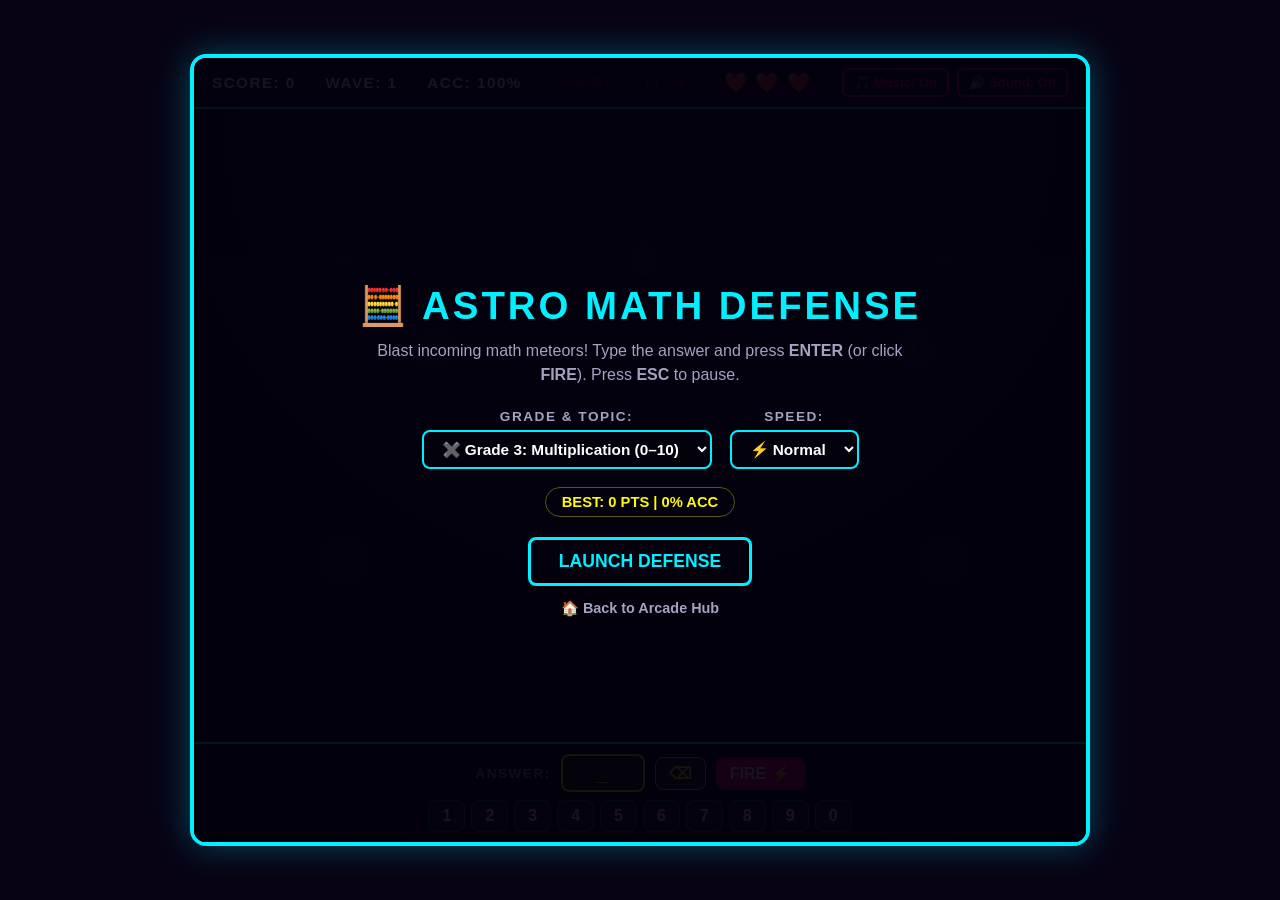
==== astro-math.html @ 4b0ef872 "feat(astro-math): scaffold Astro Math Defense with Grade 3-5 topic selector (T3.1)" ====
<!DOCTYPE html>
<html lang="en">
<head>
    <meta charset="UTF-8">
    <meta name="viewport" content="width=device-width, initial-scale=1.0">
    <title>Astro Math Defense — LAUSD Grade 3+</title>
    <link rel="stylesheet" href="shared/ui.css">
    <link rel="stylesheet" href="astro-math.css">
</head>
<body>
    <div id="game-container">
        <header id="hud">
            <div class="hud-item">SCORE: <span id="score-val">0</span></div>
            <div class="hud-item">WAVE: <span id="wave-val">1</span></div>
            <div class="hud-item">ACC: <span id="acc-val">100%</span></div>
            <div class="hud-item" id="combo-hud">COMBO: <span id="combo-val">0</span> (<span id="mult-val">1.0</span>x)</div>
            <div id="lives-container">
                <span class="heart active">❤️</span>
                <span class="heart active">❤️</span>
                <span class="heart active">❤️</span>
            </div>
            <div class="hud-controls">
                <button id="bgm-toggle" class="control-btn active" type="button">🎵 Music: On</button>
                <button id="sound-toggle" class="control-btn active" type="button">🔊 Sound: On</button>
            </div>
        </header>

        <main id="game-area">
            <div class="starfield"></div>
            <div id="meteors-container"></div>
            <div id="lasers-container"></div>
            <div id="fx-container"></div>

            <!-- Boss Calculator Mothership (T3.3) -->
            <div id="math-boss">
                <div class="boss-body">🛸 CALCULATOR MOTHERSHIP</div>
                <div id="boss-health-container"><div id="boss-health-bar"></div></div>
            </div>

            <!-- Visual Array / Grouping Hint Box -->
            <div id="hint-banner" class="hint-banner"></div>

            <!-- Answer Input Dock + Numpad -->
            <div id="answer-dock">
                <div class="answer-display-row">
                    <span class="answer-label">ANSWER:</span>
                    <span id="answer-input-display" class="answer-box">_</span>
                    <button id="clear-btn" class="numpad-btn action" type="button">⌫</button>
                    <button id="fire-btn" class="numpad-btn fire" type="button">FIRE ⚡</button>
                </div>
                <div id="numpad-grid" class="numpad-grid">
                    <button class="numpad-btn" data-digit="1" type="button">1</button>
                    <button class="numpad-btn" data-digit="2" type="button">2</button>
                    <button class="numpad-btn" data-digit="3" type="button">3</button>
                    <button class="numpad-btn" data-digit="4" type="button">4</button>
                    <button class="numpad-btn" data-digit="5" type="button">5</button>
                    <button class="numpad-btn" data-digit="6" type="button">6</button>
                    <button class="numpad-btn" data-digit="7" type="button">7</button>
                    <button class="numpad-btn" data-digit="8" type="button">8</button>
                    <button class="numpad-btn" data-digit="9" type="button">9</button>
                    <button class="numpad-btn" data-digit="0" type="button">0</button>
                </div>
            </div>
        </main>

        <!-- Start Modal -->
        <div id="start-screen" class="modal active">
            <h1 class="neon-title">🧮 ASTRO MATH DEFENSE</h1>
            <p class="subtitle">Blast incoming math meteors! Type the answer and press <strong>ENTER</strong> (or click <strong>FIRE</strong>). Press <strong>ESC</strong> to pause.</p>

            <div class="selection-row">
                <div class="selection-container">
                    <label for="topic-select" class="selection-label">GRADE &amp; TOPIC:</label>
                    <select id="topic-select" class="neon-select">
                        <option value="multiply">✖️ Grade 3: Multiplication (0–10)</option>
                        <option value="divide">➗ Grade 3–4: Division Facts</option>
                        <option value="addsub">➕ Grade 3–4: Add &amp; Subtract</option>
                        <option value="orderops">🧠 Grade 5: Order of Operations</option>
                    </select>
                </div>
                <div class="selection-container">
                    <label for="difficulty-select" class="selection-label">SPEED:</label>
                    <select id="difficulty-select" class="neon-select">
                        <option value="easy">🌱 Easy</option>
                        <option value="normal" selected>⚡ Normal</option>
                        <option value="hard">🔥 Hard</option>
                    </select>
                </div>
            </div>

            <div id="topic-best-banner" class="sector-best-banner">BEST: 0 PTS | 0% ACC</div>
            <button id="start-btn" class="action-btn" type="button">LAUNCH DEFENSE</button>
            <a href="index.html" class="arcade-link">🏠 Back to Arcade Hub</a>
        </div>

        <!-- Pause Modal -->
        <div id="pause-screen" class="modal">
            <h1 class="neon-title">DEFENSE PAUSED</h1>
            <p class="subtitle">Press <strong>ESC</strong> or click Resume to continue.</p>
            <div class="gameover-actions">
                <button id="resume-btn" class="action-btn" type="button">RESUME</button>
                <button id="pause-menu-btn" class="action-btn secondary-btn" type="button">MAIN MENU</button>
            </div>
        </div>

        <!-- Game Over Modal -->
        <div id="game-over-screen" class="modal">
            <h1 class="neon-title error">STATION BREACHED</h1>
            <p class="subtitle">Great effort! Review any missed math facts below.</p>
            <div id="new-record-badge" class="new-record-badge" style="display: none;">🏆 NEW TOPIC HIGH SCORE!</div>
            <div class="final-score">SCORE: <span id="final-score-val">0</span></div>
            <div class="final-stats">ACCURACY: <span id="final-acc-val">100%</span> &nbsp;|&nbsp; WAVE: <span id="final-wave-val">1</span></div>
            <div id="missed-facts-container" class="practice-words-container"></div>
            <div class="gameover-actions">
                <button id="restart-btn" class="action-btn" type="button">PLAY AGAIN</button>
                <button id="gameover-menu-btn" class="action-btn secondary-btn" type="button">MAIN MENU</button>
            </div>
        </div>
    </div>

    <script src="shared/audio.js"></script>
    <script src="shared/profile.js"></script>
    <script src="astro-math.js"></script>
</body>
</html>
---- shared/ui.css ----
/* Shared UI tokens, pills, badges, modals, and responsive helpers for Neon Typing Arcade */
:root {
    --arcade-bg: #070314;
    --arcade-card: #0f0a2a;
    --arcade-blue: #00f0ff;
    --arcade-pink: #ff007f;
    --arcade-yellow: #ffeb3b;
    --arcade-green: #39ff14;
    --arcade-red: #ff073a;
    --arcade-text: #ffffff;
    --arcade-muted: #b4b0d6;
}

/* HUD & Stat Pills */
.arcade-pill {
    display: inline-flex;
    align-items: center;
    gap: 6px;
    padding: 5px 12px;
    border-radius: 999px;
    font-size: 0.85rem;
    font-weight: 700;
    letter-spacing: 0.5px;
    border: 1px solid rgba(0, 240, 255, 0.4);
    background: rgba(0, 240, 255, 0.08);
    color: var(--arcade-blue);
}

.arcade-star-pill {
    border-color: rgba(255, 235, 59, 0.5);
    background: rgba(255, 235, 59, 0.1);
    color: var(--arcade-yellow);
}

.arcade-streak-pill {
    border-color: rgba(255, 0, 127, 0.5);
    background: rgba(255, 0, 127, 0.12);
    color: #ff80ab;
}

/* Badges */
.arcade-badges-row {
    display: flex;
    flex-wrap: wrap;
    justify-content: center;
    gap: 10px;
}

.arcade-badge {
    display: inline-flex;
    align-items: center;
    gap: 6px;
    padding: 6px 12px;
    border-radius: 12px;
    font-size: 0.82rem;
    font-weight: 700;
    border: 1px solid rgba(255, 235, 59, 0.45);
    background: rgba(255, 235, 59, 0.1);
    color: #fff;
    transition: transform 0.15s ease;
}

.arcade-badge.unlocked:hover {
    transform: translateY(-2px);
}

.arcade-badge.locked {
    opacity: 0.42;
    filter: grayscale(85%);
    border-color: rgba(255, 255, 255, 0.18);
    background: rgba(255, 255, 255, 0.04);
}

/* Filter Tabs */
.arcade-tabs {
    display: flex;
    flex-wrap: wrap;
    justify-content: center;
    gap: 10px;
}

.arcade-tab {
    background: rgba(255, 255, 255, 0.05);
    border: 2px solid rgba(0, 240, 255, 0.35);
    color: var(--arcade-muted);
    padding: 7px 16px;
    border-radius: 999px;
    font-size: 0.88rem;
    font-weight: 700;
    cursor: pointer;
    transition: all 0.2s ease;
}

.arcade-tab:hover {
    border-color: var(--arcade-blue);
    color: #fff;
}

.arcade-tab.active {
    background: var(--arcade-blue);
    border-color: var(--arcade-blue);
    color: #050214;
    box-shadow: 0 0 14px rgba(0, 240, 255, 0.45);
}

/* Shared Buttons */
.arcade-btn {
    background: transparent;
    border: 2px solid var(--arcade-blue);
    color: var(--arcade-blue);
    padding: 9px 18px;
    border-radius: 10px;
    font-size: 0.92rem;
    font-weight: 800;
    letter-spacing: 1px;
    cursor: pointer;
    transition: all 0.2s ease;
}

.arcade-btn:hover {
    background: var(--arcade-blue);
    color: #050214;
    box-shadow: 0 0 18px rgba(0, 240, 255, 0.45);
}

.arcade-btn.secondary {
    border-color: var(--arcade-pink);
    color: var(--arcade-pink);
}

.arcade-btn.secondary:hover {
    background: var(--arcade-pink);
    color: #fff;
    box-shadow: 0 0 18px rgba(255, 0, 127, 0.45);
}

/* Shared Modal Overlay */
.arcade-modal {
    position: fixed;
    inset: 0;
    background: rgba(5, 2, 18, 0.86);
    display: flex;
    align-items: center;
    justify-content: center;
    padding: 20px;
    z-index: 200;
    opacity: 0;
    pointer-events: none;
    transition: opacity 0.25s ease;
}

.arcade-modal.active {
    opacity: 1;
    pointer-events: all;
}

.arcade-modal-card {
    width: min(640px, 100%);
    max-height: 85vh;
    overflow-y: auto;
    background: var(--arcade-card);
    border: 2px solid var(--arcade-blue);
    border-radius: 18px;
    padding: 24px;
    box-shadow: 0 0 36px rgba(0, 240, 255, 0.28);
    color: #fff;
}

.arcade-report-grid {
    display: grid;
    grid-template-columns: repeat(auto-fit, minmax(130px, 1fr));
    gap: 12px;
    margin: 16px 0;
}

.arcade-stat-box {
    background: rgba(255, 255, 255, 0.05);
    border: 1px solid rgba(255, 255, 255, 0.14);
    border-radius: 12px;
    padding: 12px;
    text-align: center;
}

.arcade-stat-box .label {
    font-size: 0.78rem;
    color: var(--arcade-muted);
    margin-bottom: 4px;
}

.arcade-stat-box .value {
    font-size: 1.3rem;
    font-weight: 900;
    color: var(--arcade-yellow);
}

@media (max-width: 640px) {
    .arcade-modal-card {
        padding: 18px;
    }
    .arcade-tab {
        padding: 6px 12px;
        font-size: 0.82rem;
    }
}
---- astro-math.css ----
:root {
    --bg-dark: #070314;
    --neon-blue: #00f0ff;
    --neon-pink: #ff007f;
    --neon-green: #39ff14;
    --neon-yellow: #fffb00;
    --neon-red: #ff073a;
}

* { box-sizing: border-box; }

body {
    margin: 0;
    padding: 0;
    font-family: 'Segoe UI', Tahoma, Geneva, Verdana, sans-serif;
    background-color: var(--bg-dark);
    color: #fff;
    display: flex;
    justify-content: center;
    align-items: center;
    height: 100vh;
    overflow: hidden;
    user-select: none;
}

#game-container {
    width: 95vw;
    max-width: 900px;
    height: 88vh;
    background-color: #0d0926;
    border: 4px solid var(--neon-blue);
    border-radius: 16px;
    display: flex;
    flex-direction: column;
    position: relative;
    overflow: hidden;
    box-shadow: 0 0 35px rgba(0, 240, 255, 0.3);
}

#hud {
    background: rgba(13, 9, 38, 0.96);
    border-bottom: 2px solid var(--neon-blue);
    padding: 10px 18px;
    display: flex;
    flex-wrap: wrap;
    justify-content: space-between;
    align-items: center;
    gap: 8px 14px;
    font-weight: bold;
    letter-spacing: 1.5px;
    font-size: 0.95rem;
    z-index: 10;
}

#combo-hud {
    opacity: 0.4;
    color: var(--neon-pink);
    transition: all 0.25s ease;
}

#combo-hud.active {
    opacity: 1;
    transform: scale(1.08);
}

#lives-container {
    display: flex;
    gap: 6px;
    font-size: 1.2rem;
}

.heart {
    filter: grayscale(100%) opacity(0.3);
    transition: all 0.25s ease;
}

.heart.active {
    filter: none;
}

.hud-controls {
    display: flex;
    gap: 8px;
}

.control-btn {
    background: transparent;
    border: 2px solid var(--neon-blue);
    color: var(--neon-blue);
    border-radius: 6px;
    padding: 5px 10px;
    font-size: 0.82rem;
    font-weight: bold;
    cursor: pointer;
}

.control-btn.active {
    border-color: var(--neon-pink);
    color: var(--neon-pink);
}

#game-area {
    flex: 1;
    position: relative;
    background: radial-gradient(circle at top, #171042 0%, #040210 80%);
    overflow: hidden;
}

.starfield {
    position: absolute;
    inset: 0;
    background-image:
        radial-gradient(white, rgba(255,255,255,.22) 2px, transparent 40px),
        radial-gradient(white, rgba(255,255,255,.15) 1px, transparent 30px);
    background-size: 480px 480px, 300px 300px;
    opacity: 0.45;
    pointer-events: none;
}

.meteor-card {
    position: absolute;
    transform: translate(-50%, -50%);
    display: flex;
    flex-direction: column;
    align-items: center;
    gap: 4px;
    padding: 8px 16px;
    border-radius: 14px;
    background: rgba(15, 10, 42, 0.92);
    border: 2px solid var(--neon-blue);
    box-shadow: 0 0 18px rgba(0, 240, 255, 0.35);
    z-index: 4;
    white-space: nowrap;
}

.meteor-card.boss-problem {
    border-color: var(--neon-red);
    box-shadow: 0 0 22px rgba(255, 7, 58, 0.65);
}

.meteor-icon {
    font-size: 1.4rem;
}

.meteor-eq {
    font-size: 1.3rem;
    font-weight: 900;
    letter-spacing: 1px;
    color: #fff;
}

/* Boss */
#math-boss {
    position: absolute;
    top: -120px;
    left: 50%;
    transform: translateX(-50%);
    display: flex;
    flex-direction: column;
    align-items: center;
    gap: 6px;
    padding: 10px 22px;
    border-radius: 16px;
    background: rgba(35, 6, 30, 0.92);
    border: 2px solid var(--neon-red);
    box-shadow: 0 0 24px rgba(255, 7, 58, 0.6);
    transition: top 1.1s ease;
    z-index: 6;
}

#math-boss.active {
    top: 18px;
}

.boss-body {
    font-weight: 900;
    letter-spacing: 1.5px;
    color: var(--neon-yellow);
}

#boss-health-container {
    width: 140px;
    height: 8px;
    background: rgba(255, 255, 255, 0.14);
    border-radius: 4px;
    overflow: hidden;
}

#boss-health-bar {
    width: 100%;
    height: 100%;
    background: var(--neon-red);
    transition: width 0.25s ease;
}

/* Hint Banner */
.hint-banner {
    position: absolute;
    bottom: 112px;
    left: 50%;
    transform: translateX(-50%);
    padding: 8px 16px;
    border-radius: 12px;
    background: rgba(255, 235, 59, 0.14);
    border: 1px solid var(--neon-yellow);
    color: var(--neon-yellow);
    font-size: 0.92rem;
    font-weight: 700;
    text-align: center;
    opacity: 0;
    pointer-events: none;
    transition: opacity 0.25s ease;
    z-index: 8;
}

.hint-banner.active {
    opacity: 1;
}

/* Answer Dock */
#answer-dock {
    position: absolute;
    bottom: 0;
    left: 0;
    right: 0;
    background: rgba(7, 3, 20, 0.94);
    border-top: 2px solid var(--neon-blue);
    padding: 10px 16px;
    display: flex;
    flex-direction: column;
    align-items: center;
    gap: 8px;
    z-index: 9;
}

.answer-display-row {
    display: flex;
    align-items: center;
    gap: 10px;
}

.answer-label {
    font-size: 0.85rem;
    font-weight: 800;
    color: #a5a2c2;
    letter-spacing: 1.5px;
}

.answer-box {
    min-width: 84px;
    padding: 4px 14px;
    border: 2px solid var(--neon-yellow);
    border-radius: 8px;
    text-align: center;
    font-size: 1.35rem;
    font-weight: 900;
    color: var(--neon-yellow);
    background: rgba(255, 251, 0, 0.08);
}

.numpad-grid {
    display: flex;
    flex-wrap: wrap;
    justify-content: center;
    gap: 6px;
}

.numpad-btn {
    background: rgba(255, 255, 255, 0.08);
    border: 1px solid rgba(0, 240, 255, 0.45);
    color: #fff;
    border-radius: 8px;
    padding: 6px 13px;
    font-size: 1rem;
    font-weight: 800;
    cursor: pointer;
    transition: all 0.15s ease;
}

.numpad-btn:hover {
    background: var(--neon-blue);
    color: #050214;
}

.numpad-btn.fire {
    background: var(--neon-pink);
    border-color: var(--neon-pink);
    color: #fff;
}

.numpad-btn.action {
    border-color: var(--neon-yellow);
    color: var(--neon-yellow);
}

/* FX */
.laser-beam {
    position: absolute;
    height: 5px;
    background: linear-gradient(to right, #fff, var(--neon-blue), var(--neon-green));
    box-shadow: 0 0 14px var(--neon-blue);
    transform-origin: left center;
    pointer-events: none;
    z-index: 6;
    animation: fade-laser 0.16s ease-out forwards;
}

@keyframes fade-laser {
    0% { opacity: 1; }
    100% { opacity: 0; }
}

.floating-text {
    position: absolute;
    transform: translate(-50%, -50%);
    font-weight: 900;
    color: var(--neon-green);
    text-shadow: 0 0 10px var(--neon-green);
    pointer-events: none;
    z-index: 8;
    animation: float-up 0.8s ease-out forwards;
}

@keyframes float-up {
    0% { opacity: 1; transform: translate(-50%, -50%); }
    100% { opacity: 0; transform: translate(-50%, -90px); }
}

/* Modals */
.modal {
    position: absolute;
    inset: 0;
    background: rgba(3, 1, 11, 0.92);
    display: flex;
    flex-direction: column;
    justify-content: center;
    align-items: center;
    padding: 24px;
    z-index: 100;
    opacity: 0;
    pointer-events: none;
    transition: opacity 0.35s ease;
}

.modal.active {
    opacity: 1;
    pointer-events: all;
}

.neon-title {
    font-size: 2.4rem;
    font-weight: 900;
    letter-spacing: 3px;
    margin: 0 0 10px;
    text-align: center;
    color: var(--neon-blue);
}

.neon-title.error {
    color: var(--neon-red);
}

.subtitle {
    font-size: 1rem;
    color: #a5a2c2;
    margin: 0 0 22px;
    text-align: center;
    max-width: 560px;
    line-height: 1.5;
}

.selection-row {
    display: flex;
    gap: 18px;
    flex-wrap: wrap;
    justify-content: center;
    margin-bottom: 18px;
}

.selection-container {
    display: flex;
    flex-direction: column;
    align-items: center;
    gap: 6px;
}

.selection-label {
    font-size: 0.85rem;
    font-weight: bold;
    letter-spacing: 1.5px;
    color: #a5a2c2;
}

.neon-select {
    background: #03010b;
    border: 2px solid var(--neon-blue);
    border-radius: 8px;
    color: #fff;
    padding: 8px 14px;
    font-size: 0.96rem;
    font-weight: bold;
    cursor: pointer;
}

.sector-best-banner {
    font-size: 0.92rem;
    font-weight: bold;
    color: var(--neon-yellow);
    margin-bottom: 20px;
    padding: 6px 16px;
    border: 1px solid rgba(255, 251, 0, 0.35);
    border-radius: 20px;
}

.action-btn {
    background: transparent;
    border: 3px solid var(--neon-blue);
    color: var(--neon-blue);
    padding: 11px 28px;
    font-size: 1.1rem;
    font-weight: bold;
    border-radius: 8px;
    cursor: pointer;
    transition: all 0.2s ease;
}

.action-btn:hover {
    background: var(--neon-blue);
    color: #000;
}

.secondary-btn {
    border-color: var(--neon-pink);
    color: var(--neon-pink);
}

.secondary-btn:hover {
    background: var(--neon-pink);
    color: #fff;
}

.gameover-actions {
    display: flex;
    gap: 12px;
    flex-wrap: wrap;
    justify-content: center;
}

.arcade-link {
    margin-top: 14px;
    color: #a5a2c2;
    font-size: 0.9rem;
    font-weight: bold;
    text-decoration: none;
}

.arcade-link:hover {
    color: var(--neon-blue);
}

.final-score {
    font-size: 2rem;
    font-weight: bold;
    color: var(--neon-yellow);
    margin-bottom: 8px;
}

.final-stats {
    color: #b0bec5;
    margin-bottom: 16px;
}

.practice-words-container {
    margin-bottom: 18px;
    text-align: center;
}

.practice-pills {
    display: flex;
    flex-wrap: wrap;
    justify-content: center;
    gap: 8px;
    margin-top: 8px;
}

.practice-pill {
    background: rgba(255, 0, 127, 0.15);
    border: 1px solid var(--neon-pink);
    color: #fff;
    padding: 4px 10px;
    border-radius: 12px;
    font-size: 0.88rem;
    font-weight: bold;
}

.new-record-badge {
    color: var(--neon-yellow);
    font-weight: bold;
    margin-bottom: 8px;
}
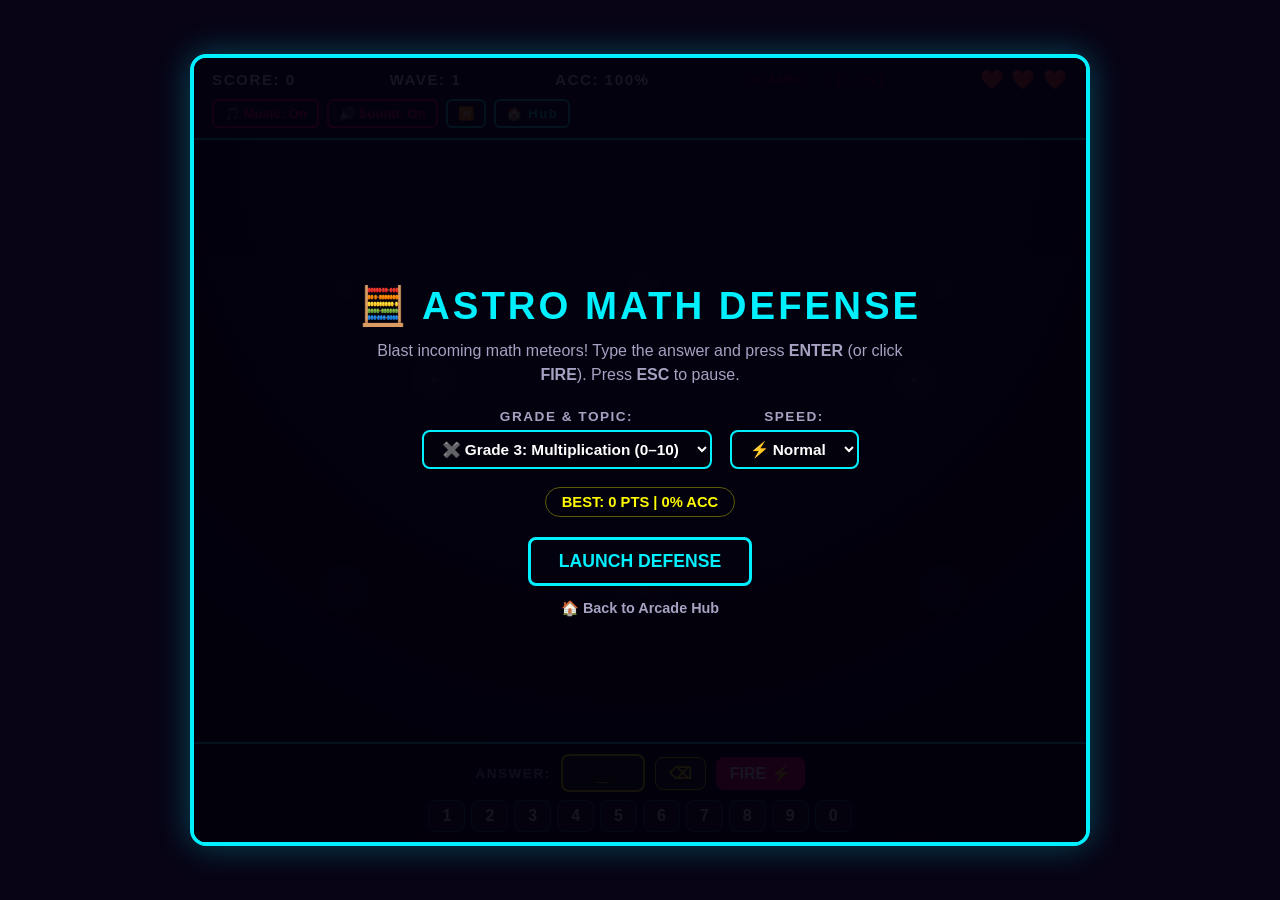
==== commit 96618da3: "feat(hud): add 1-click Hub and Pause buttons to top HUD across all 7 games (TRIAGE-9)" ====
--- a/astro-math.html
+++ b/astro-math.html
@@ -22,6 +22,8 @@
             <div class="hud-controls">
                 <button id="bgm-toggle" class="control-btn active" type="button">🎵 Music: On</button>
                 <button id="sound-toggle" class="control-btn active" type="button">🔊 Sound: On</button>
+                <button id="hud-pause-btn" class="control-btn" type="button" title="Pause (ESC)">⏸️</button>
+                <a href="index.html" class="control-btn" style="text-decoration: none;" title="Arcade Hub">🏠 Hub</a>
             </div>
         </header>
 
--- a/astro-math.css
+++ b/astro-math.css
@@ -217,6 +217,23 @@
     opacity: 1;
 }
 
+.array-grid-hint {
+    display: inline-grid;
+    gap: 4px;
+    margin-top: 6px;
+    padding: 6px 10px;
+    border-radius: 8px;
+    background: rgba(0, 0, 0, 0.35);
+}
+
+.array-dot {
+    width: 10px;
+    height: 10px;
+    border-radius: 50%;
+    background: var(--neon-blue);
+    box-shadow: 0 0 6px var(--neon-blue);
+}
+
 /* Answer Dock */
 #answer-dock {
     position: absolute;
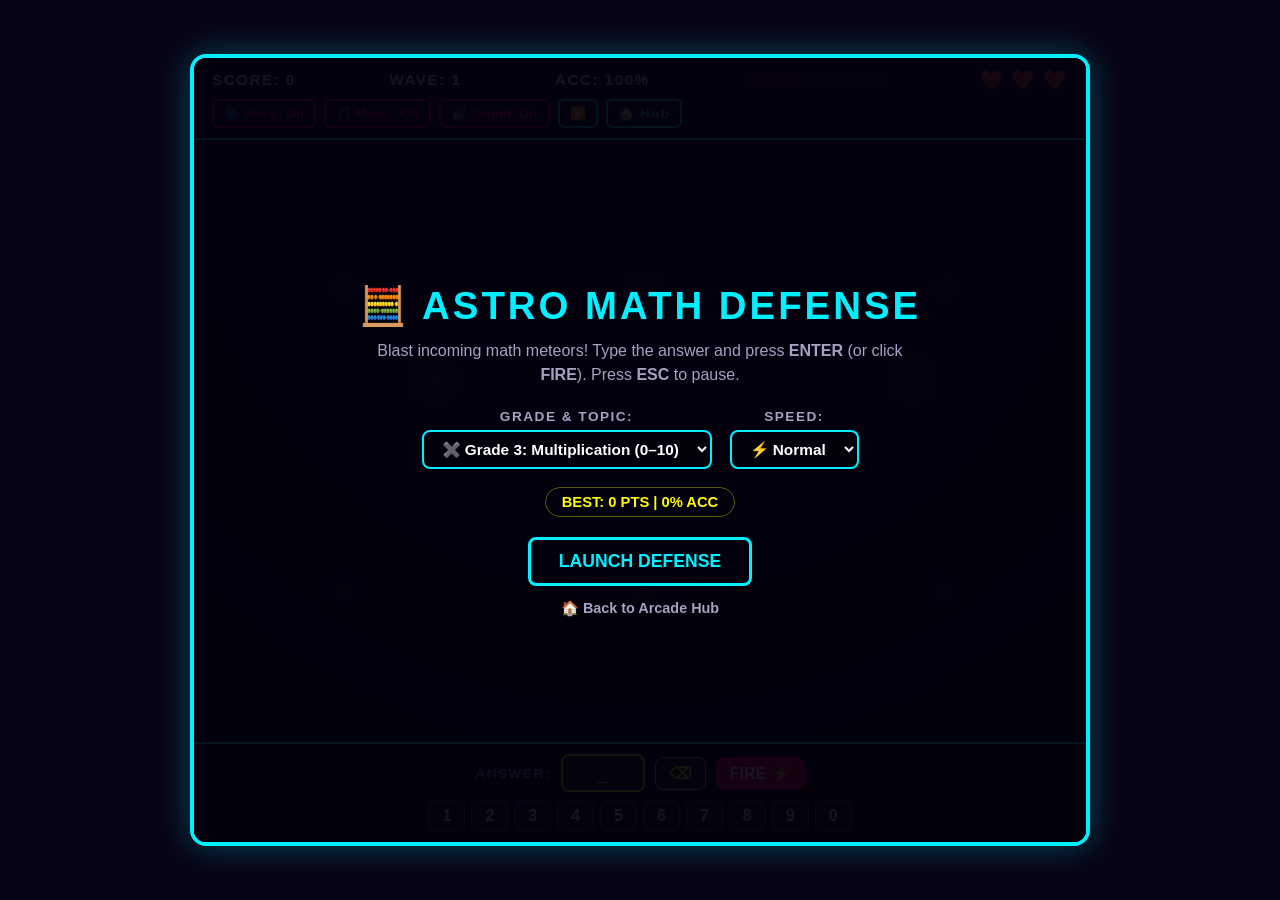
==== commit 6d23651c: "merge: phase 6B/6C P1 parity and polish (FEN-8..FEN-15)" ====
--- a/astro-math.html
+++ b/astro-math.html
@@ -20,6 +20,7 @@
                 <span class="heart active">❤️</span>
             </div>
             <div class="hud-controls">
+                <button id="voice-toggle" class="control-btn active" type="button">🗣️ Voice: On</button>
                 <button id="bgm-toggle" class="control-btn active" type="button">🎵 Music: On</button>
                 <button id="sound-toggle" class="control-btn active" type="button">🔊 Sound: On</button>
                 <button id="hud-pause-btn" class="control-btn" type="button" title="Pause (ESC)">⏸️</button>
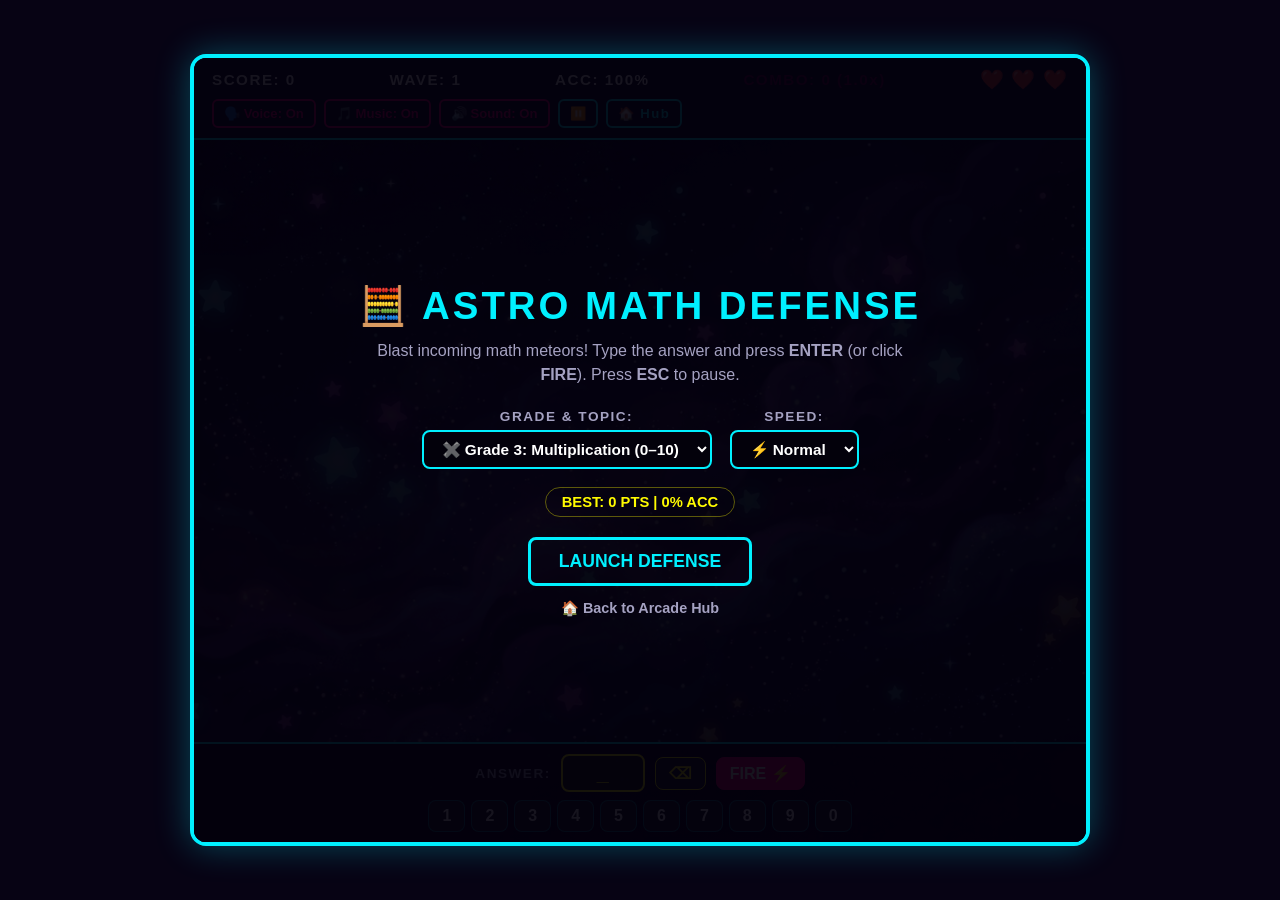
==== commit e38f2af6: "feat(art-cosmetics): AI art upgrades (TRIAGE-13..18) and Star Shop cosmetics (FEN-16)" ====
--- a/astro-math.html
+++ b/astro-math.html
@@ -36,7 +36,7 @@
 
             <!-- Boss Calculator Mothership (T3.3) -->
             <div id="math-boss">
-                <div class="boss-body">🛸 CALCULATOR MOTHERSHIP</div>
+                <div class="boss-body"><img src="assets/astro-boss.jpg" style="width:42px;height:42px;border-radius:50%;object-fit:cover;vertical-align:middle;margin-right:8px;border:2px solid #00f0ff;" alt="">CALCULATOR MOTHERSHIP</div>
                 <div id="boss-health-container"><div id="boss-health-bar"></div></div>
             </div>
 
--- a/astro-math.css
+++ b/astro-math.css
@@ -102,7 +102,7 @@
 #game-area {
     flex: 1;
     position: relative;
-    background: radial-gradient(circle at top, #171042 0%, #040210 80%);
+    background: linear-gradient(rgba(7, 3, 20, 0.45), rgba(7, 3, 20, 0.58)), url('assets/astro-bg.jpg') center/cover no-repeat;
     overflow: hidden;
 }
 
